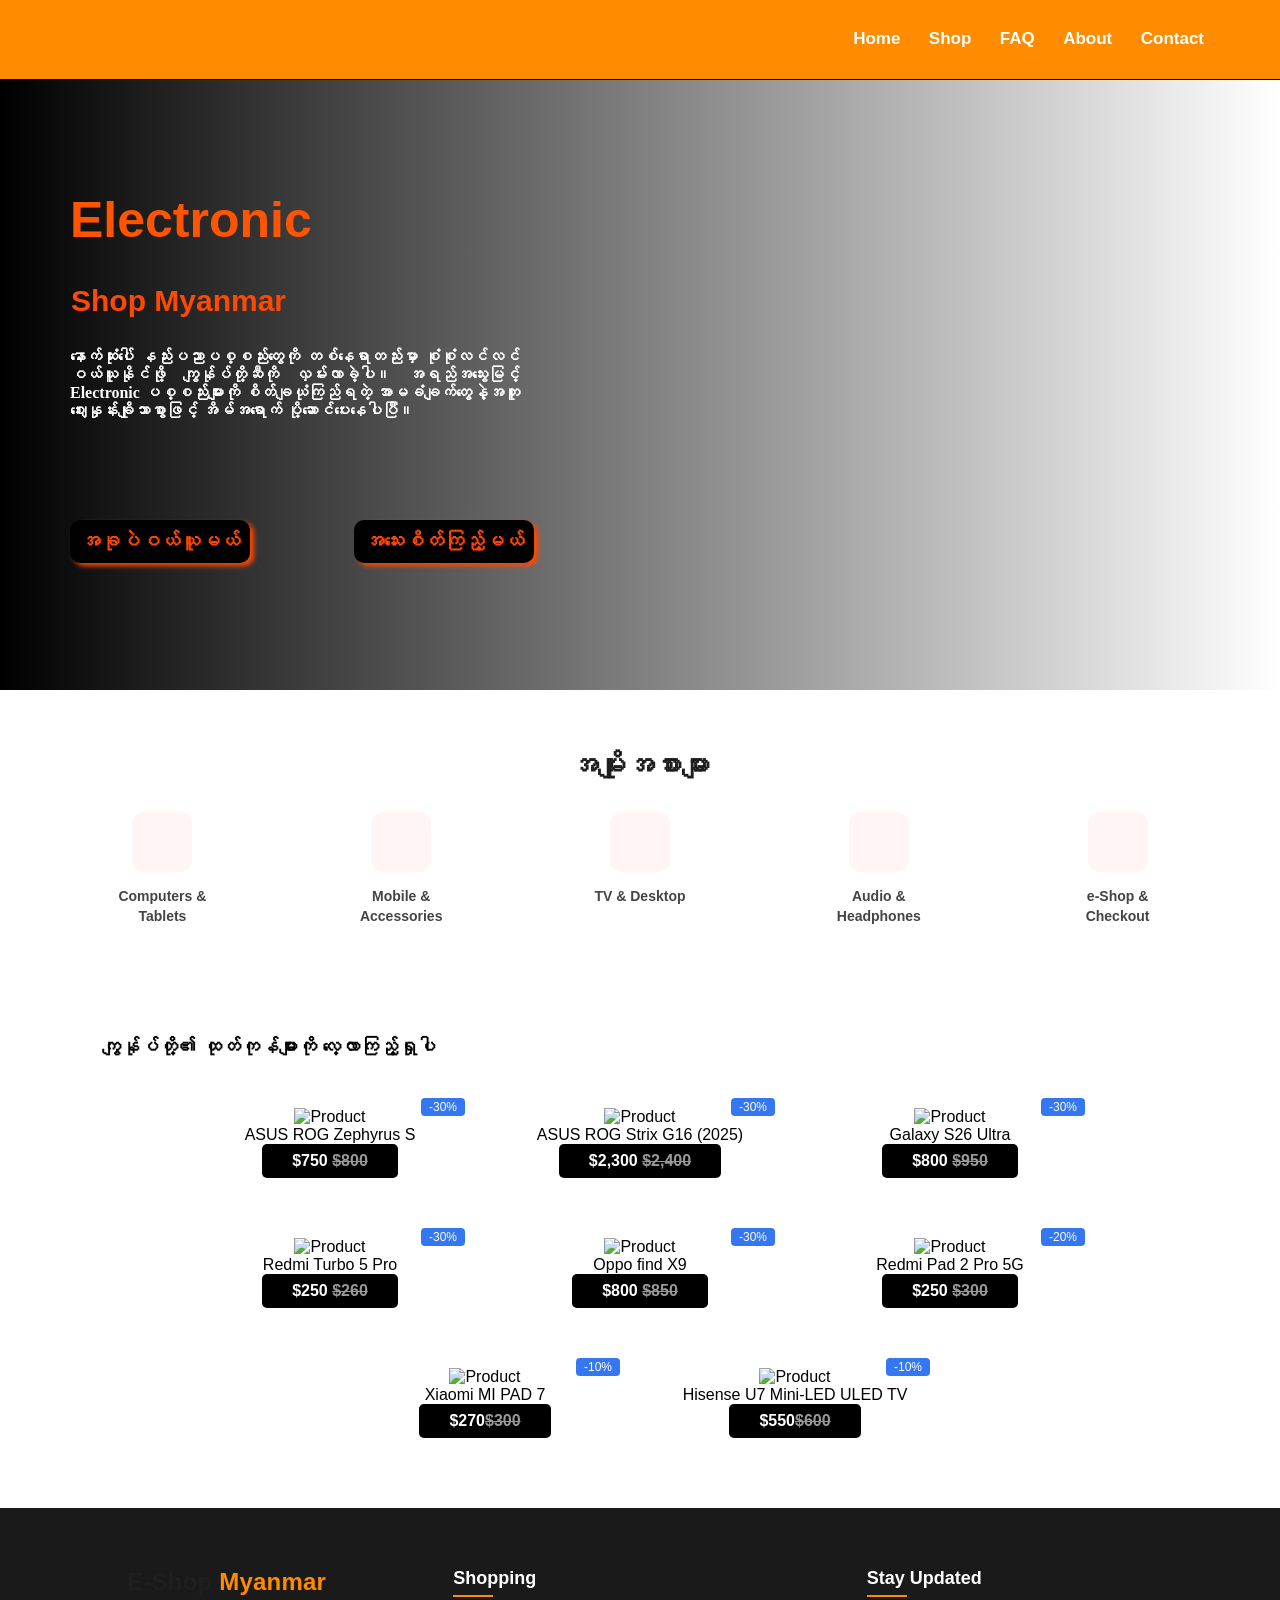
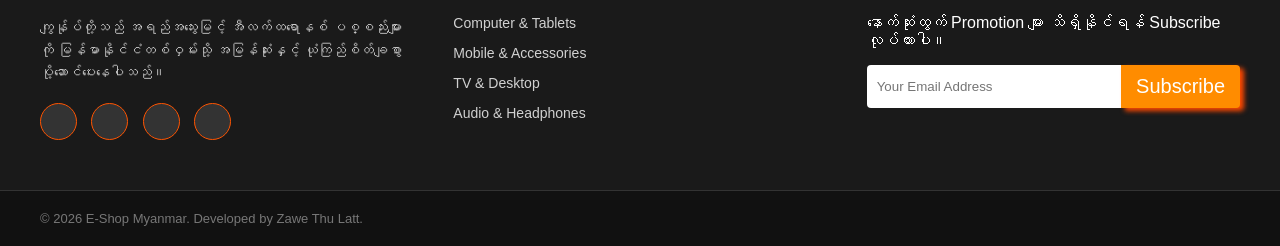
==== index.html @ d3f90453 "Add files via upload" ====
<!doctype html>
<html lang="en">
  <head>
    <meta charset="UTF-8" />
    <meta name="viewport" content="width=device-width, initial-scale=1.0" />
    <title>E-Shop Myanmar</title>
    <link rel="stylesheet" href="style.css" />
    <link
      rel="stylesheet"
      href="https://cdnjs.cloudflare.com/ajax/libs/font-awesome/7.0.1/css/all.min.css"
    />
  </head>

  <body>
    <header>
      <nav>
        <a href="./shop.html">
          <img src="./logo icon/shop.png" alt="" class="logo"
        /></a>
        <div class="nav-links" id="nav-links">
          <i class="fa-sharp fa-solid fa-xmark" onclick="hideMenu()"></i>
          <ul>
            <li><a href=" ./index.html">Home</a></li>
            <li><a href="./shop.html">Shop</a></li>
            <li><a href="./faq.html">FAQ</a></li>
            <li><a href="./about.html">About</a></li>
            <li><a href="./contact.html">Contact</a></li>
          </ul>
        </div>
        <i class="fa-solid fa-bars" onclick="showMenu()"></i>
      </nav>
    </header>

    <!-- ----------section 1--------->
    <section>
      <div class="into-text">
        <h1>
          <div class="into-color">Electronic</div>
        </h1>

        <h1 class="move">Shop Myanmar</h1>
        <div class="pargraph">
          နောက်ဆုံးပေါ် နည်းပညာပစ္စည်းတွေကို တစ်နေရာတည်းမှာ စုံစုံလင်လင်
          ဝယ်ယူနိုင်ဖို့ ကျွန်ုပ်တို့ဆီကို လှမ်းလာခဲ့ပါ။ အရည်အသွေးမြင့်
          Electronic ပစ္စည်းများကို စိတ်ချယုံကြည်ရတဲ့ အာမခံချက်တွေနဲ့အတူ
          ဈေးနှုန်းချိုသာစွာဖြင့် အိမ်အရောက် ပို့ဆောင်ပေးနေပါပြီ။
        </div>
        <div class="main-button">
          <a href="./shop.html"><button id="button-1">အခုပဲဝယ်ယူမယ်</button></a>
          <a href="#products"
            ><button id="button-2">အသေးစိတ်ကြည့်မယ်</button></a
          >
        </div>
      </div>
    </section>

    <section class="categories-section">
      <h2 class="section-title">အမျိုးအစားများ</h2>
      <div class="category-grid">
        <div class="category-item">
          <div class="icon-box">
            <i class="fa-solid fa-laptop"></i>
          </div>
          <p>Computers & Tablets</p>
        </div>

        <div class="category-item">
          <div class="icon-box">
            <i class="fa-solid fa-mobile-screen-button"></i>
          </div>
          <p>Mobile & Accessories</p>
        </div>

        <div class="category-item">
          <div class="icon-box">
            <i class="fa-solid fa-tv"></i>
          </div>
          <p>TV & Desktop</p>
        </div>

        <div class="category-item">
          <div class="icon-box">
            <i class="fa-solid fa-mouse"></i>
          </div>
          <p>Audio & Headphones</p>
        </div>

        <div class="category-item">
          <div class="icon-box">
            <i class="fa-solid fa-cart-shopping"></i>
          </div>
          <p>e-Shop & Checkout</p>
        </div>
      </div>
    </section>

    <section class="products" id="products">
      <h3>ကျွန်ုပ်တို့၏ ထုတ်ကုန်များကို လေ့လာကြည့်ရှုပါ</h3>
      <div class="product-grid">
        <div class="product-card">
          <div class="discount">-30%</div>
          <img src="./1 line laptop/laptop photo (23).jpg" alt="Product" />
          <p>ASUS ROG Zephyrus S</p>
          <div class="price">$750 <span class="old-price">$800</span></div>
        </div>

        <div class="product-card">
          <div class="discount">-30%</div>
          <img src="./1 line laptop/laptop photo (3).jpg" alt="Product" />
          <p>ASUS ROG Strix G16 (2025)</p>
          <div class="price">$2,300 <span class="old-price">$2,400</span></div>
        </div>

        <div class="product-card">
          <div class="discount">-30%</div>
          <img src="./2 line phone/phone photo  (5).jpg" alt="Product" />
          <p>Galaxy S26 Ultra</p>
          <div class="price">$800 <span class="old-price">$950</span></div>
        </div>

        <div class="product-card">
          <div class="discount">-30%</div>
          <img src="./2 line phone/phone photo  (10).jpg" alt="Product" />
          <p>Redmi Turbo 5 Pro</p>
          <div class="price">$250 <span class="old-price">$260</span></div>
        </div>

        <div class="product-card">
          <div class="discount">-30%</div>
          <img src="./2 line phone/phone photo  (6).jpg" alt="Product" />
          <p>Oppo find X9</p>
          <div class="price">$800 <span class="old-price">$850</span></div>
        </div>

        <div class="product-card">
          <div class="discount">-20%</div>
          <img src="./3 line tablet/Tablet photo (9).jpg" alt="Product" />
          <p>Redmi Pad 2 Pro 5G</p>
          <div class="price">$250 <span class="old-price">$300</span></div>
        </div>

        <div class="product-card">
          <div class="discount">-10%</div>
          <img src="./3 line tablet/Tablet photo (8).jpg" alt="Product" />
          <p>Xiaomi MI PAD 7</p>
          <div class="price">$270<span class="old-price">$300</span></div>
        </div>

        <div class="product-card">
          <div class="discount">-10%</div>
          <img src="./4 line TV/TV photo  (10).jpg" alt="Product" />
          <p>Hisense U7 Mini-LED ULED TV</p>
          <div class="price">$550<span class="old-price">$600</span></div>
        </div>
      </div>
    </section>

    <footer class="pro-footer">
      <div class="footer-top">
        <div class="footer-grid">
          <div class="footer-box brand-box">
            <h2 class="footer-logo">E-Shop <span>Myanmar</span></h2>
            <p>
              ကျွန်ုပ်တို့သည် အရည်အသွေးမြင့် အီလက်ထရောနစ် ပစ္စည်းများကို
              မြန်မာနိုင်ငံတစ်ဝှမ်းသို့ အမြန်ဆုံးနှင့် ယုံကြည်စိတ်ချစွာ
              ပို့ဆောင်ပေးနေပါသည်။
            </p>
            <div class="social-icons">
              <a href=""><i class="fa-brands fa-facebook"></i></a>
              <a href="#"><i class="fa-brands fa-viber"></i></a>
              <a href="#"><i class="fa-brands fa-telegram"></i></a>
              <a href="#"><i class="fa-brands fa-instagram"></i></a>
            </div>
          </div>

          <div class="footer-box">
            <h4>Shopping</h4>
            <ul>
              <li><a href="./shop.html">Computer & Tablets</a></li>
              <li><a href="./shop.html">Mobile & Accessories</a></li>
              <li><a href="./shop.html">TV & Desktop</a></li>
              <li><a href="./shop.html">Audio & Headphones</a></li>
            </ul>
          </div>

          <div class="footer-box newsletter">
            <h4>Stay Updated</h4>
            <p>
              နောက်ဆုံးထွက် Promotion များ သိရှိနိုင်ရန် Subscribe လုပ်ထားပါ။
            </p>
            <form class="subscribe-form">
              <input type="email" placeholder="Your Email Address" />
              <button type="submit">Subscribe</button>
            </form>
          </div>
        </div>
      </div>

      <div class="footer-bottom">
        <div class="container-bottom">
          <p>&copy; 2026 E-Shop Myanmar. Developed by Zawe Thu Latt.</p>
        </div>
      </div>
    </footer>

    <script type="text/javascript" src="./index.js"></script>
  </body>
</html>
---- style.css ----
* {
  margin: 0;
  padding: 0;
  text-decoration: none;
  list-style: none;
  font-family: Arial, Helvetica, sans-serif;
}

body {
  height: 100vh;
  width: 100%;
  scroll-behavior: smooth;
}

header {
  width: 100%;
}

nav {
  background-color: rgba(26, 26, 27, 0.95);
  background-color: #ff8c00;
  width: 100%;
  min-height: 80px;
  position: fixed;
  top: 0;
  left: 0;
  border-bottom: 1px solid black;
  z-index: 1000;
  display: flex;
  justify-content: space-between;
  align-items: center;
  padding: 0 5%;
  box-sizing: border-box;
  text-align: right;
}

.logo {
  width: 50px;
  height: auto;
  display: block;
}

.nav-links {
  flex: 1;
  text-align: right;
}
.nav-links ul li {
  list-style: none;
  display: inline-block;
  padding: 8px 12px;
  position: relative;
}

.nav-links ul li a {
  color: white;
  text-decoration: none;
  font-size: 17px;
  font-weight: bolder;
}

.nav-links ul li::after {
  content: "";
  width: 0;
  height: 2px;
  background: #d1928e;
  display: block;
  margin: auto;
  transition: 0.5s;
}

.nav-links ul li:hover::after {
  width: 100%;
}

nav .fa-sharp,
nav .fa-solid {
  display: none;
}

/* index page */
div.into-text {
  text-align: justify;
  padding-top: 190px;

  background:
    linear-gradient(to right, black, transparent),
    url("./header\ img/header photo.jpg");
  background-repeat: no-repeat;
  background-size: cover;
  background-repeat: no-repeat;
  background-position: right;
  height: 350px;
}

.into-color {
  color: #ff5400;
  font-size: 50px;
  font-weight: bolder;
  margin-bottom: 25px;
}
.into-text {
  text-align: center;
  color: #cccccc;
  padding: 150px 70px;
}
.into-text > h1 {
  color: #ff4800;
  margin-top: 1px;
  font-size: 30px;
  font-weight: bolder;
}

.move {
  padding: 10px 1px;
}

.pargraph {
  text-align: justify;
  width: 450px;
  font-family: "Times New Roman", Times, serif;
  margin: 20px 0px;
  font-weight: bolder;
  color: #ffffff;
  max-width: 500px;
}

.main-button {
  display: block;
  margin-top: 100px;
  word-spacing: 100px;
}

button {
  font-size: 20px;
  color: white;
  background-color: black;
  border-radius: 10px;
  border: none;
  box-shadow: 4px 3px 5px #ff4800;
}

#button-1 {
  font-weight: bolder;
  padding: 10px;
}

#button-2 {
  color: orangered;
  font-weight: bolder;
  padding: 10px;
}
#button-1,
#button-2:visited {
  color: orangered;
}
#button-1:hover {
  font-weight: bolder;
  color: #ffffff;
  box-shadow: 5px 5px 5px black;
  transition: 0.5;
}
#button-2:hover {
  font-weight: bolder;
  color: #ffffff;
  box-shadow: 5px 5px 5px black;
}

.categories {
  padding: 50px 8%;
}

.products {
  padding: 50px 8%;
}

.product-grid {
  display: flex;
  flex-wrap: wrap;
  gap: 20px;
  justify-content: center;
  margin-top: 30px;
}

.product-card {
  background: white;
  padding: 20px;
  width: 250px;
  border-radius: 10px;
  position: relative;
  text-align: center;
  transition: 0.3s;
}

.product-card:hover {
  box-shadow: 0 10px 20px rgba(0, 0, 0, 0.1);
}

.discount {
  position: absolute;
  top: 10px;
  right: 10px;
  background: #3577f0;
  color: white;
  padding: 2px 8px;
  font-size: 12px;
  border-radius: 4px;
}

.old-price {
  text-decoration: line-through;
  color: #999;
}

.product-card img {
  width: 100%;
}

.categories-section {
  padding: 60px 8%;
}

.category-grid {
  display: flex;
  justify-content: space-between;
  align-items: flex-start;
  flex-wrap: wrap;
  gap: 20px;
  margin-top: 30px;
}

.category-item {
  display: flex;
  flex-direction: column;
  align-items: center;
  text-align: center;
  width: 120px;
  cursor: pointer;
  transition: 0.3s;
}

.icon-box {
  width: 60px;
  height: 60px;
  background-color: #fff5f5;
  display: flex;
  justify-content: center;
  align-items: center;
  border-radius: 12px;
  font-size: 24px;
  margin-bottom: 15px;
  transition: 0.3s;
}

.category-item p {
  font-size: 14px;
  font-weight: 600;
  color: #444;
  line-height: 1.4;
}

.category-item.active .icon-box,
.category-item:hover .icon-box {
  background-color: #ff6b6b;
  color: white;
}

.category-item:hover {
  transform: translateY(-5px);
}

/* shop page */

.cars {
  display: flex;
  flex-wrap: wrap;
  justify-content: center;
  gap: 25px;
  padding: 20px;
  margin-top: 100px;
}

.car-card {
  width: 230px;
  border: 1px solid #ddd;
  text-align: center;
  padding-bottom: 30px;
  background-color: #fff;
  border-radius: 10px;
  overflow: hidden;
  box-shadow: 0 4px 8px rgba(0, 0, 0, 0.1);
  transition:
    transform 0.4s ease,
    box-shadow 0.4s ease;
  padding: 20px 5px;
}

.car-card img {
  width: 100%;
  height: 250px;
  object-fit: cover;
  transition: transform 0.5s ease;
}

.car-card h3 {
  margin: 20px 0;
  font-family: sans-serif;
}

.year {
  font-weight: bold;
  margin: 10px 0;
  color: #555;
}

.price {
  background: black;
  color: white;
  padding: 8px 30px;
  font-weight: bold;
  display: inline-block;
  border-radius: 5px;
  transition: background 0.3s ease;
}

.car-card:hover {
  transform: translateY(-10px);
  box-shadow: 0 12px 20px rgba(0, 0, 0, 0.2);
}

.car-card:hover img {
  transform: scale(1.05);
}

.car-card:hover .price {
  background: #333;
}

/* contact-page */
.contact-page {
  margin-top: 50px;
  background-color: rgba(255, 255, 255, 0.05);
}

.container {
  max-width: 1200px;
  margin: 0 auto;
  padding: 60px 20px;
}

.header-content {
  text-align: center;
  margin-bottom: 60px;
}

.header-content h1 {
  font-size: 3rem;
  color: #ff5400;
  margin-bottom: 10px;
}

.underline {
  width: 80px;
  height: 4px;
  background: #ff5400;
  margin: 0 auto 20px;
  border-radius: 2px;
}

.main-wrapper {
  display: grid;
  grid-template-columns: 1fr 1.5fr;
  gap: 40px;
  margin-bottom: 60px;
}

/* Info Cards */
.contact-details {
  background: rgba(255, 255, 255, 0.05);
  padding: 30px;
  border-radius: 20px;
  border: 1px solid rgba(255, 84, 0, 0.2);
  box-sizing: border-box;
}

.info-card {
  display: flex;
  align-items: center;
  gap: 20px;
  margin-bottom: 30px;
}

.info-card i {
  font-size: 24px;
  color: #ff5400;
  width: 50px;
  height: 50px;
  background: rgba(255, 84, 0, 0.1);
  display: flex;
  align-items: center;
  justify-content: center;
  border-radius: 50%;
}

.social-icons a {
  color: #fff;
  font-size: 20px;
  transition: 0.3s;
  width: 40px;
  height: 40px;
  border: 1px solid #ff5400;
  display: flex;
  align-items: center;
  justify-content: center;
  border-radius: 8px;
  text-decoration: none;
}

.social-icons a:hover {
  background: #ff5400;
  transform: scale(1.1);
}

/* Form Styling */
.contact-form-container {
  background: #fff;
  padding: 40px;
  border-radius: 20px;
}

.input-box {
  margin-bottom: 20px;
}

.input-box input,
.input-box textarea {
  width: 100%;
  padding: 15px;
  background: #f4f4f4;
  border: 2px solid transparent;
  border-radius: 10px;
  font-size: 16px;
  outline: none;
  transition: 0.3s;
  box-sizing: border-box;
}

.input-box input:focus,
.input-box textarea:focus {
  border-color: #ff5400;
}

.submit-btn {
  width: 100%;
  padding: 15px;
  background: #ff5400;
  color: #fff;
  border: none;
  border-radius: 10px;
  font-size: 18px;
  font-weight: bold;
  cursor: pointer;
  transition: 0.4s;
}

.submit-btn:hover {
  background: #e64a00;
  box-shadow: 0 10px 20px rgba(255, 84, 0, 0.4);
  transform: translateY(-5px);
}

/* Map */
.map-container {
  overflow: hidden;
  border-radius: 15px;
  box-shadow: 0 10px 30px rgba(0, 0, 0, 0.5);
}

/* about-page */

.about-content {
  margin-top: 100px;
}
.about-container {
  max-width: 1100px;
  margin: 50px auto;
  padding: 20px;
}

.about-grid {
  display: grid;
  grid-template-columns: 1fr 1fr;
  gap: 40px;
  align-items: center;
}

.image-box img {
  width: 100%;
  border-radius: 10px;
  box-shadow: 0 10px 20px rgba(0, 0, 0, 0.1);
}

.text-box h2 {
  color: #ff4500;
  margin-bottom: 20px;
}

.text-box p {
  line-height: 1.8;
  color: #444;
  margin-bottom: 15px;
}

.features {
  display: flex;
  justify-content: space-around;
  padding: 80px 50px;
  background: linear-gradient(135deg, #fdfbfb 0%, #ebedee 100%);
  flex-wrap: wrap;
  overflow: hidden;
}

.feature-card {
  background: white;
  padding: 40px 30px;
  margin: 15px;
  border-radius: 15px;
  text-align: center;
  box-shadow: 0 10px 25px rgba(0, 0, 0, 0.08);
  flex: 1;
  min-width: 280px;
  max-width: 350px;
  transition:
    transform 0.3s ease,
    box-shadow 0.3s ease,
    background-color 0.3s ease;
  border: 1px solid #eaeaea;
  cursor: pointer;
}

.feature-card:hover {
  transform: translateY(-10px);
  box-shadow: 0 15px 35px rgba(255, 69, 0, 0.15);
  background-color: #fffaf0;
  border-color: #ffc1a1;
}

.feature-card h3 {
  color: #ff4500;
  font-size: 22px;
  margin-bottom: 15px;
  font-weight: 600;
}

.feature-card p {
  color: #555;
  line-height: 1.6;
  font-size: 16px;
}

/* fAQ page */

.faq-container {
  max-width: 700px;
  width: 100%;
  margin-top: 200px;
  text-align: center;
  margin-left: 500px;
}

h2 {
  font-size: 24px;
  font-weight: bold;
  color: #000;
  margin-bottom: 25px;
}

/* Card Style */
.faq-card {
  background: #fff;
  border: 1px solid #eee;
  border-radius: 12px;
  margin-bottom: 15px;
  padding: 15px 20px;
  box-shadow: 0 2px 5px rgba(0, 0, 0, 0.02);
  transition: all 0.3s ease;
}

/* Header/Question Style */
summary {
  list-style: none;
  font-weight: 600;
  cursor: pointer;
  display: flex;
  justify-content: space-between;
  align-items: center;
  outline: none;
  color: #333;
}

/* Remove default triangle in Chrome/Safari */
summary::-webkit-details-marker {
  display: none;
}

/* Text / Answer Style */
.content {
  margin-top: 10px;
  font-size: 16px;
  color: #555;
  line-height: 1.6;
}

/* Plus Icon Style */
.icon {
  font-size: 22px;
  font-weight: 300;
  color: #333;
}

/* Open State Animation */
details[open] .icon {
  transform: rotate(45deg);
  color: #888;
}

.faq-card:hover {
  border-color: #ddd;
}

/* payment-page */
#order-payment {
  padding: 140px 20px 60px;
  background: #f5f7fb;
  min-height: calc(100vh - 80px);
}

.order-container {
  background: rgba(255, 255, 255, 0.98);
  max-width: 580px;
  width: min(100%, 580px);
  padding: 36px;
  border-radius: 24px;
  border: 1px solid rgba(255, 140, 0, 0.12);
  box-shadow: 0 22px 60px rgba(34, 34, 34, 0.08);
  margin: 0 auto;
}

h2 {
  color: #1f1f1f;
  margin: 0 0 10px 0;
  font-size: 28px;
  text-align: center;
  letter-spacing: 0.2px;
}

.subtitle {
  color: #626262;
  font-size: 15px;
  text-align: center;
  margin-bottom: 30px;
  line-height: 1.65;
}

/* Product Info Styles */
#product-info {
  background: #f9f9f9;
  padding: 15px;
  border-radius: 10px;
  margin-bottom: 20px;
  border-left: 4px solid #ff8c00;
}

#product-info h3 {
  color: #333;
  font-size: 18px;
  margin-bottom: 10px;
}

#product-info p {
  color: #555;
  font-size: 14px;
  margin: 5px 0;
}

/* Form Groups */
.form-group {
  margin-bottom: 20px;
}

label {
  display: block;
  font-weight: 600;
  margin-bottom: 8px;
  color: #444;
  font-size: 15px;
}

/* Input, Textarea, Select Styles */
input[type="text"],
input[type="tel"],
textarea,
select {
  width: 100%;
  padding: 14px 16px;
  border: 1px solid #e4e7ed;
  border-radius: 14px;
  font-size: 15px;
  color: #2e2e2e;
  background: #fbfcfe;
  box-sizing: border-box;
  outline: none;
  transition:
    border-color 0.3s ease,
    box-shadow 0.3s ease;
}

input:focus,
textarea:focus,
select:focus {
  border-color: #ff8c00;
  box-shadow: 0 0 0 4px rgba(255, 140, 0, 0.12);
}

/* Button Style */

.submit-btn1 {
  display: block;
  background: #ff8c00;
  color: #ffffff;
  text-align: center;
  padding: 16px 18px;
  margin-top: 30px;
  border-radius: 14px;
  font-weight: 700;
  letter-spacing: 0.4px;
  cursor: pointer;
  transition:
    background 0.3s ease,
    transform 0.3s ease;
}

.submit-btn1:hover {
  background: #e27300;
  transform: translateY(-1px);
}

.overlay {
  position: fixed;
  top: 0;
  left: 0;
  width: 100%;
  height: 100%;
  background: rgba(15, 23, 42, 0.72);
  display: flex;
  justify-content: center;
  align-items: center;
  visibility: hidden;
  opacity: 0;
  transition:
    opacity 0.4s ease-in-out,
    visibility 0.4s ease-in-out;
  padding: 20px;
}

.noti-box {
  background: #ffffff;
  padding: 36px 32px;
  border-radius: 24px;
  text-align: center;
  max-width: 430px;
  width: 100%;
  transform: translateY(-36px);
  transition: transform 0.4s ease-in-out;
  box-shadow: 0 24px 75px rgba(0, 0, 0, 0.14);
}

.icon {
  font-size: 48px;
  color: #ff8c00;
  margin-bottom: 18px;
}

.noti-box h3 {
  margin-bottom: 16px;
  font-size: 22px;
  color: #1f1f1f;
}

.noti-box p {
  color: #5d5d5d;
  line-height: 1.8;
  font-size: 15px;
}

.close-btn {
  display: inline-block;
  margin-top: 24px;
  padding: 12px 36px;
  background: #1a1a1a;
  color: #ffffff;
  border-radius: 999px;
  cursor: pointer;
  transition: background 0.3s ease;
}

.close-btn:hover {
  background: #333333;
}

#confirm-box:checked ~ .overlay {
  visibility: visible;
  opacity: 1;
}

#confirm-box:checked ~ .overlay .noti-box {
  transform: translateY(0);
}

/* footer  */

:root {
  --primary-color: #ff8c00;
  --dark-bg: #1a1a1a;
  --light-text: #d1d1d1;
}

.pro-footer {
  background-color: var(--dark-bg);
  color: #fff;
  padding-top: 60px;
  font-family: "Segoe UI", Tahoma, Geneva, Verdana, sans-serif;
}

.footer-grid {
  display: grid;
  grid-template-columns: repeat(auto-fit, minmax(200px, 1fr));
  gap: 40px;
  max-width: 1200px;
  margin: 0 auto;
  padding: 0 25px;
}

/* Brand Section */
.footer-logo {
  font-size: 24px;
  margin-bottom: 20px;
}
.footer-logo span {
  color: var(--primary-color);
}
.brand-box p {
  color: var(--light-text);
  line-height: 1.6;
  font-size: 14px;
}

/* Social Icons */
.social-icons {
  margin-top: 20px;
}
.social-icons a {
  color: #fff;
  background: #333;
  width: 35px;
  height: 35px;
  display: inline-flex;
  align-items: center;
  justify-content: center;
  border-radius: 50%;
  margin-right: 10px;
  transition: 0.3s;
  text-decoration: none;
}
.social-icons a:hover {
  background: var(--primary-color);
  transform: translateY(-3px);
}

/* List Styling */
.footer-box h4 {
  font-size: 18px;
  margin-bottom: 25px;
  position: relative;
}
.footer-box h4::after {
  content: "";
  position: absolute;
  left: 0;
  bottom: -8px;
  width: 40px;
  height: 2px;
  background: var(--primary-color);
}
.footer-box ul {
  list-style: none;
  padding: 0;
}
.footer-box ul li {
  margin-bottom: 12px;
}
.footer-box ul li a {
  color: var(--light-text);
  text-decoration: none;
  font-size: 14px;
  transition: 0.3s;
}
.footer-box ul li a:hover {
  color: var(--primary-color);
}

/* Newsletter Styling */
.subscribe-form {
  display: flex;
  margin-top: 15px;
}
.subscribe-form input {
  padding: 10px;
  border: none;
  border-radius: 4px 0 0 4px;
  outline: none;
  width: 70%;
}
.subscribe-form button {
  background: var(--primary-color);
  border: none;
  color: white;
  padding: 10px 15px;
  cursor: pointer;
  border-radius: 0 4px 4px 0;
}

/* Bottom Footer */
.footer-bottom {
  background: #111;
  margin-top: 50px;
  padding: 20px 0;
  border-top: 1px solid #333;
}
.container-bottom {
  display: flex;
  justify-content: space-between;
  align-items: center;
  max-width: 1200px;
  margin: 0 auto;
  padding: 0 25px;
  flex-wrap: wrap;
  font-size: 13px;
  color: #777;
}

/* --- Responsive Styles for Mobile (Max-Width: 700px) --- */

@media screen and (max-width: 700px) {
  /* 1. Navbar Responsive */

  .nav-links ul li {
    display: block;
  }

  .nav-links {
    position: absolute;
    background: #d1928e;
    height: 100vh;
    width: 0;
    top: 0;
    right: 0;
    z-index: 2;
    text-align: left;
    transition: 2s;
  }

  nav .fa-sharp,
  nav .fa-solid {
    display: block;
    color: black;
    margin: 10px;
    font-size: 20px;
    cursor: pointer;
  }

  .nav-links ul {
    padding: 30px;
  }

  .nav-links ul li a:hover {
    color: black;
    font-weight: bolder;
  }

  div.into-text {
    margin-top: 50px;
    padding: 120px 20px;
    height: auto;
    background-position: center;
    text-align: justify;
  }

  .into-color {
    font-size: 35px;
  }

  .into-text > h1 {
    font-size: 24px;
  }

  .pargraph {
    width: 100%;
    max-width: 100%;
    text-align: center;
    align-items: center;
  }

  .main-button {
    margin-top: 40px;
    word-spacing: 20px;
  }

  /* 3. Shop Page Layout (Product Cards & Grid) */
  .product-grid,
  .category-grid,
  .cars {
    grid-template-columns: 1fr;
    gap: 15px;
    padding: 10px;
  }

  .car-card,
  .product-card {
    margin-top: 100px;
    width: 90%;
    margin: 0 auto;
  }

  /* 4. About Page Layout */
  .about-grid {
    grid-template-columns: 1fr;
    text-align: center;
  }

  .about-container {
    padding: 10px;
  }

  .features {
    padding: 40px 10px;
  }

  .feature-card {
    min-width: 100%;
    margin: 10px 0;
  }

  /* 5. Contact Page Layout */
  .main-wrapper {
    grid-template-columns: 1fr;
  }

  .header-content h1 {
    font-size: 2rem;
  }

  .contact-form-container {
    padding: 20px;
    box-sizing: border-box;
  }

  /* 6. FAQ Page Layout */
  .faq-container {
    max-width: 90%;
    margin-left: auto;
    margin-right: auto;
    margin-top: 120px;
  }

  /* 7. Payment Page Layout */
  .order-container {
    max-width: 90%;
    margin-left: auto;
    margin-right: auto;
    margin-top: 100px;
    padding: 20px;
  }

  /* 8. Footer Layout */
  .footer-grid {
    grid-template-columns: 1fr;
    text-align: center;
  }

  .footer-box h4::after {
    left: 50%;
    transform: translateX(-50%);
  }

  .container-bottom {
    flex-direction: column;
    gap: 10px;
    text-align: center;
  }

  .subscribe-form {
    flex-direction: column;
    gap: 10px;
  }

  .subscribe-form input,
  .subscribe-form button {
    width: 100%;
    border-radius: 4px;
  }
}

/* Tablet Screen Responsive Styles */
@media (min-width: 600px) and (max-width: 900px) {
  nav ul {
    gap: 20px;
  }
  .product-grid,
  .category-grid,
  .cars {
    grid-template-columns: 1fr 1fr;
    gap: 20px;
  }
  .car-card,
  .product-card {
    width: 100%;
    margin: 0 auto 20px auto;
  }

  .car-card img {
    height: auto;
  }
  .into-text {
    padding: 100px 30px;
    font-size: 1.1rem;
  }
  .footer-grid {
    grid-template-columns: 1fr 1fr;
    text-align: center;
    align-items: center;
  }
  .about-grid {
    grid-template-columns: 1fr 1fr;
    text-align: center;
    align-items: center;
  }
  .features {
    grid-template-columns: 1fr 1fr;
  }
  .faq-container,
  .order-container {
    margin: auto;
    max-width: 80%;
  }
}
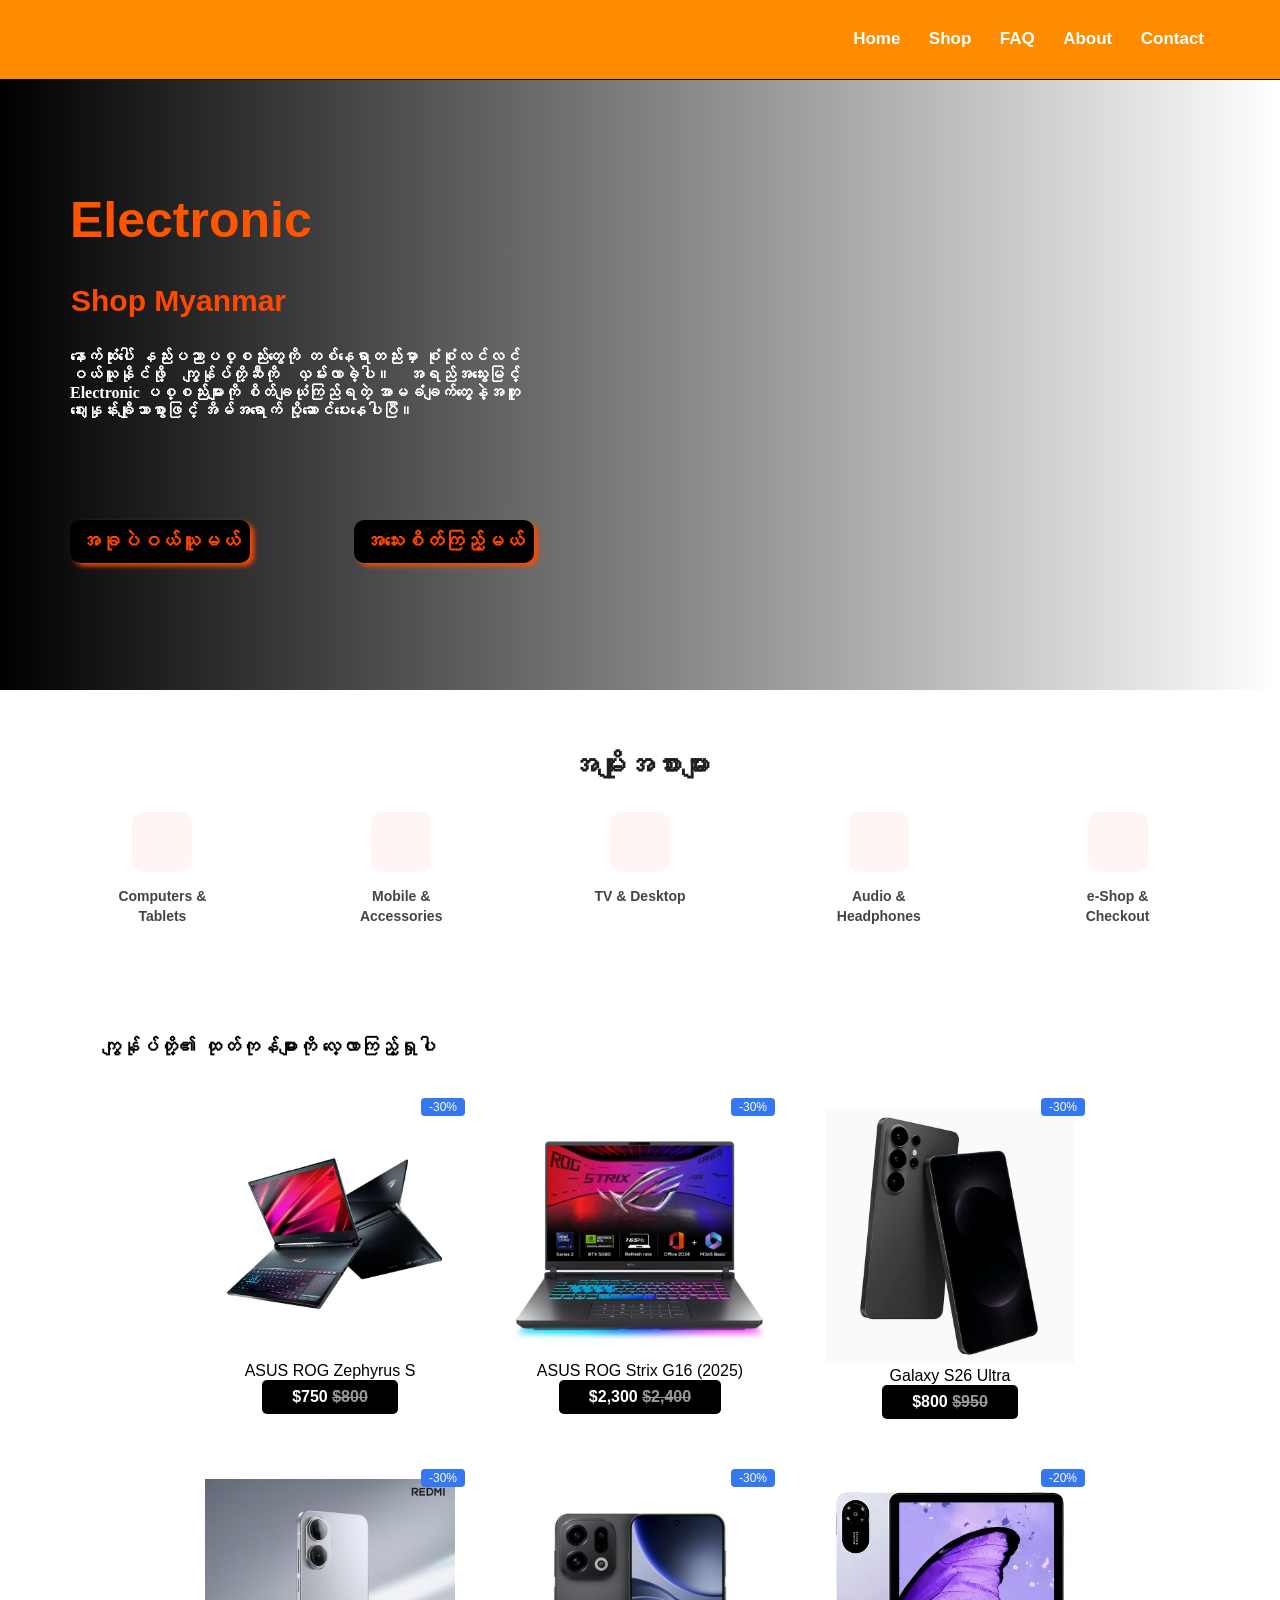
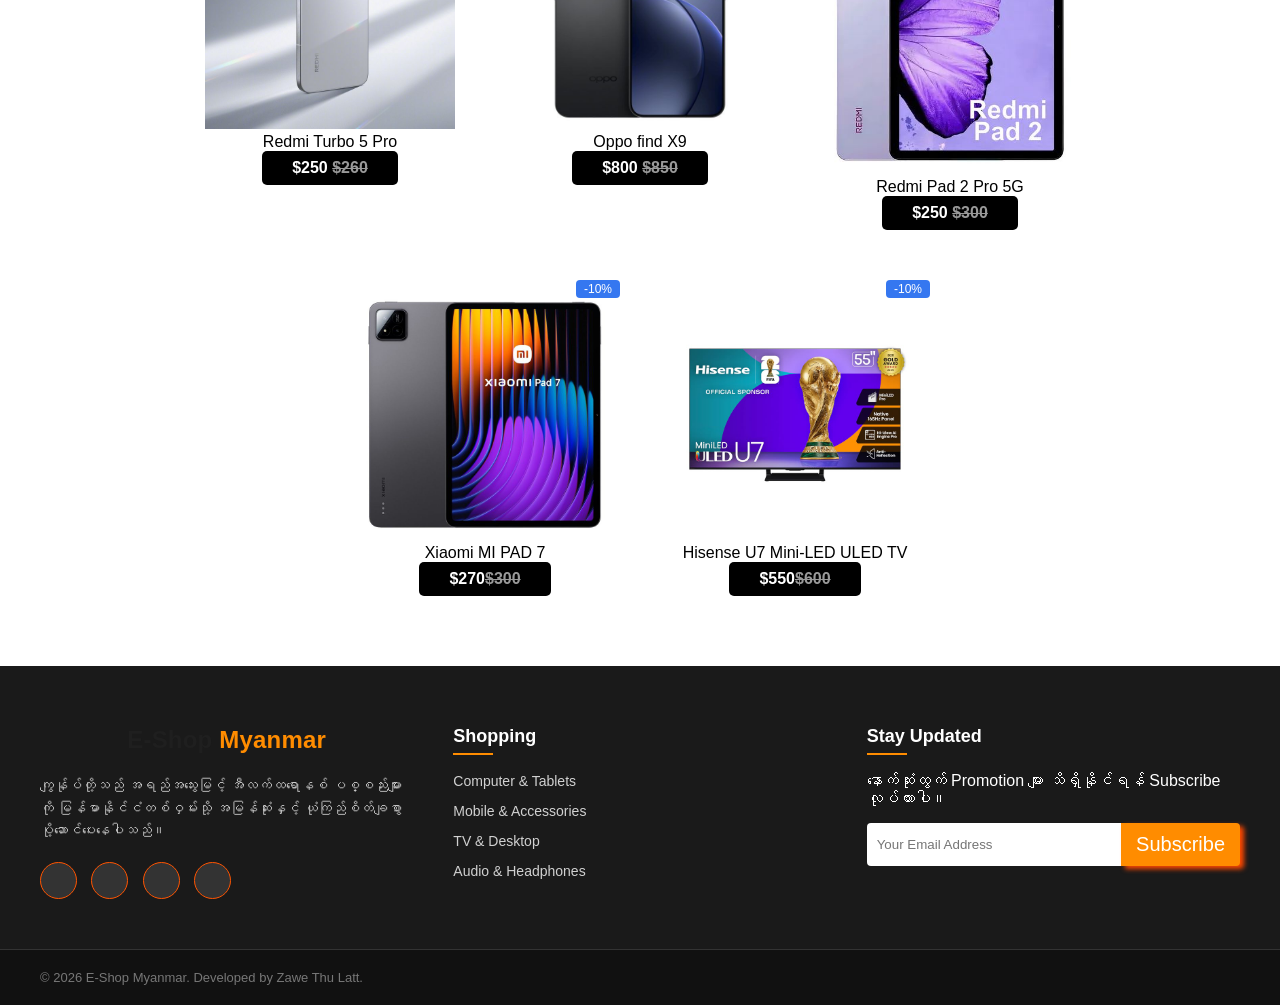
==== commit 8ce8749f: "Update index.html" ====
--- a/index.html
+++ b/index.html
@@ -15,7 +15,7 @@
     <header>
       <nav>
         <a href="./shop.html">
-          <img src="./logo icon/shop.png" alt="" class="logo"
+          <img src="shop.png" alt="" class="logo"
         /></a>
         <div class="nav-links" id="nav-links">
           <i class="fa-sharp fa-solid fa-xmark" onclick="hideMenu()"></i>
@@ -99,56 +99,56 @@
       <div class="product-grid">
         <div class="product-card">
           <div class="discount">-30%</div>
-          <img src="./1 line laptop/laptop photo (23).jpg" alt="Product" />
+          <img src="laptop photo (23).jpg" alt="Product" />
           <p>ASUS ROG Zephyrus S</p>
           <div class="price">$750 <span class="old-price">$800</span></div>
         </div>
 
         <div class="product-card">
           <div class="discount">-30%</div>
-          <img src="./1 line laptop/laptop photo (3).jpg" alt="Product" />
+          <img src="laptop photo (3).jpg" alt="Product" />
           <p>ASUS ROG Strix G16 (2025)</p>
           <div class="price">$2,300 <span class="old-price">$2,400</span></div>
         </div>
 
         <div class="product-card">
           <div class="discount">-30%</div>
-          <img src="./2 line phone/phone photo  (5).jpg" alt="Product" />
+          <img src="phone photo  (5).jpg" alt="Product" />
           <p>Galaxy S26 Ultra</p>
           <div class="price">$800 <span class="old-price">$950</span></div>
         </div>
 
         <div class="product-card">
           <div class="discount">-30%</div>
-          <img src="./2 line phone/phone photo  (10).jpg" alt="Product" />
+          <img src="phone photo  (10).jpg" alt="Product" />
           <p>Redmi Turbo 5 Pro</p>
           <div class="price">$250 <span class="old-price">$260</span></div>
         </div>
 
         <div class="product-card">
           <div class="discount">-30%</div>
-          <img src="./2 line phone/phone photo  (6).jpg" alt="Product" />
+          <img src="phone photo  (6).jpg" alt="Product" />
           <p>Oppo find X9</p>
           <div class="price">$800 <span class="old-price">$850</span></div>
         </div>
 
         <div class="product-card">
           <div class="discount">-20%</div>
-          <img src="./3 line tablet/Tablet photo (9).jpg" alt="Product" />
+          <img src="Tablet photo (9).jpg" alt="Product" />
           <p>Redmi Pad 2 Pro 5G</p>
           <div class="price">$250 <span class="old-price">$300</span></div>
         </div>
 
         <div class="product-card">
           <div class="discount">-10%</div>
-          <img src="./3 line tablet/Tablet photo (8).jpg" alt="Product" />
+          <img src="Tablet photo (8).jpg" alt="Product" />
           <p>Xiaomi MI PAD 7</p>
           <div class="price">$270<span class="old-price">$300</span></div>
         </div>
 
         <div class="product-card">
           <div class="discount">-10%</div>
-          <img src="./4 line TV/TV photo  (10).jpg" alt="Product" />
+          <img src="TV photo  (10).jpg" alt="Product" />
           <p>Hisense U7 Mini-LED ULED TV</p>
           <div class="price">$550<span class="old-price">$600</span></div>
         </div>
